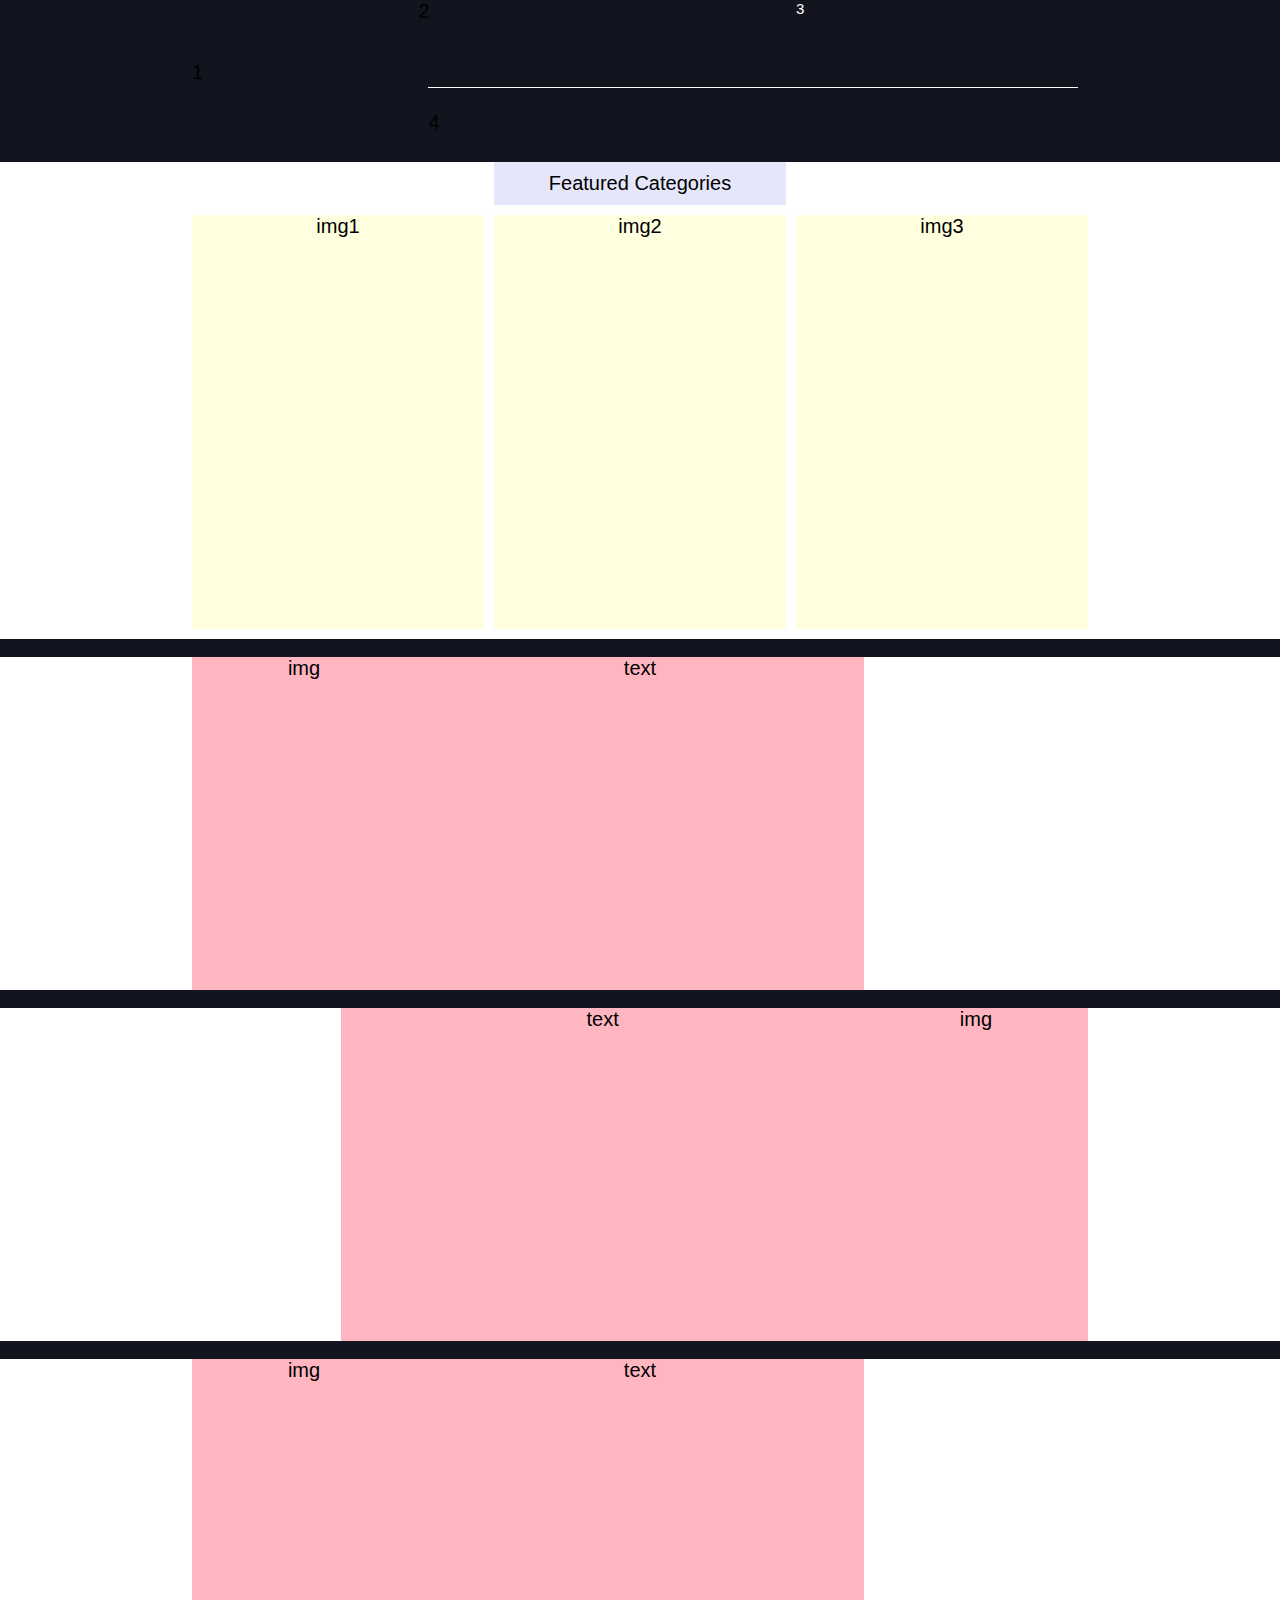
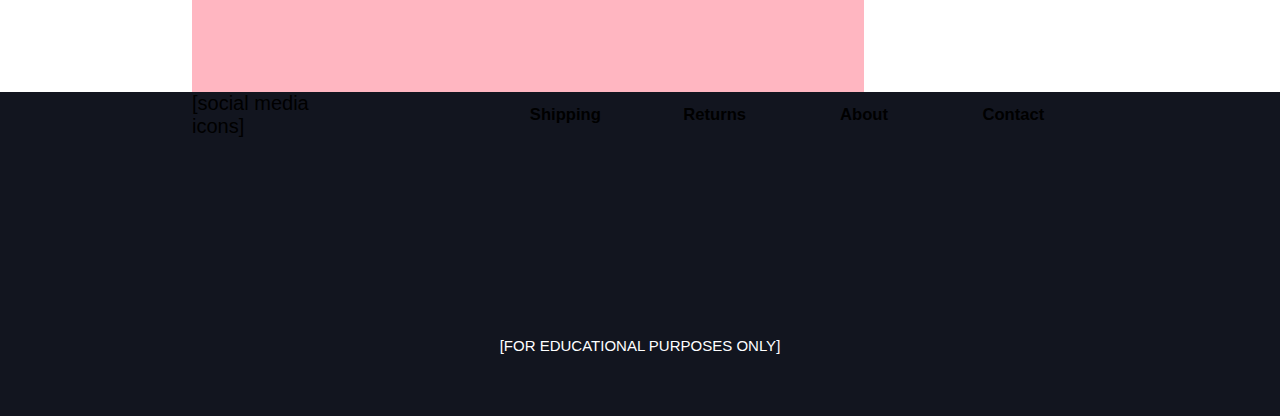
==== buffle_disc_golf/index.html @ b354d807 "Not sure what happened... udpating code." ====
<!DOCTYPE html>
<!--
	Buffle Disc Golf
-->
<html lang="en">
  <head>
    <meta charset="utf-8">
    <meta name="description" content="">
    <meta name="robots" content="index, follow">
    <meta name="viewport" content="width=device-width, initial-scale=1.0">
    <title>Buffle Disc Golf</title>

    <!-- Link to external CSS file -->
    <link rel="stylesheet" type="text/css" href="assets/css/main.css">
    <link rel="stylesheet" href="https://cdnjs.cloudflare.com/ajax/libs/font-awesome/4.7.0/css/font-awesome.min.css">
  </head>


  <body>
    <div class="container">
      <header class="box-1">
        <div class="logo-wrapper">1</div>
        <div class="search">2</div>
        <div class="nav">3</div>
        <div class="cart">4</div>
      </header>

      <div class="box-2">
        <div id="feature-title">Featured Categories</div>
        <div class="lead-card">img1</div>
        <div class="lead-card">img2</div>
        <div class="lead-card">img3</div>
      </div>

      <div class="box-3">
        <div class="featured">img</div>
        <div class="featured">text</div>
      </div>

      <div class="box-4">
        <div class="featured">text</div>
        <div class="featured">img</div>
      </div>

      <div class="box-5">
        <div class="featured">img</div>
        <div class="featured">text</div>
      </div>

      <div class="box-6">
        <div id="social-media">[social media icons]</div>
        <div class="footer-link-header">
          <h5>Shipping</h5>
        </div>
        <div class="footer-link-header">
          <h5>Returns</h5>
        </div>
        <div class="footer-link-header">
          <h5>About</h5>
        </div>
        <div class="footer-link-header">
          <h5>Contact</h5>
        </div>
        <div id="disclaimer">[for educational purposes only]</div>
      </div>

      <div class="box-7">
      </div>

  </body>
</html>
---- buffle_disc_golf/assets/css/main.css ----
* {
  margin: 0px;
  padding: 0px;
  box-sizing: border-box;
}

body {
  font-family: sans-serif;
  font-size: 20px;
  width: 100%;
  min-height: 100vh;
  background-color: #12151f;
}

[class ^="box-"] {
  /* background-color: #12151f; */
  display: grid;
  place-items: center;
  /* margin-left: 200px;
  margin-right: 200px; */
}

.container {
  display: grid;
  /* height: 100vh; */
  grid-template-columns: repeat(12,1fr);
  grid-template-rows: repeat(12,auto);
  grid-gap: 0px;
  height: calc(100vh - 10px);
}

/* -------- Box 1 -------- */
.box-1 {
  display: grid;
  grid-column: span 12;
  align-self: stretch;
  height: 144px;
  gap: 10px;
  grid-template-columns: repeat(12,1fr);
  grid-template-rows: repeat(4,1fr);
  place-content: stretch;
  background-color: #12151f;
  margin: 0;
  padding: 0px 12rem 0px 12rem;
}

  .logo-wrapper {
    display: grid;
    grid-template: 2/2;
    grid-column: span 3;
    grid-row: span 4;
    padding: 0px;
    background-color: pink;
    place-self: stretch;
    align-items: center;
    /* border: 1px solid white; */
  }

  .logo-wrapper > div {
    grid-column: 1/2;
    grid-row: 1/3;
    align-items: center;
    background-color: transparent;
    margin: 10px;
  }

  .header-logo {
    grid-column: span 2;
    grid-row: span 2;
    display: block;
  }

  .header-logo img {
    width: 100%;
    height: auto;
    -o-object-fit: cover;
     object-fit: cover;
  }

  .box-1 > div {
    background-color: transparent;
    place-self: stretch;
  }

  .box-1 div:nth-child(2) {
    grid-column: 4/9;
    grid-row: span 2;
    padding: 0px;
  }
  .box-1 div:nth-child(3) {
    grid-column: 9/13;
    grid-row: span 2;
    padding: 0px;
    justify-self: end;
  }
  .box-1 div:nth-child(4) {
    grid-column: 4/13;
    grid-row: 3/5;
    padding: 0px;
    border-top: 1px solid #fff;
  }

  /* Search Bar */
  .header-search {
    /* padding: 20px; */
    margin: 0px;
    display: flex;
    align-items: flex-end;
  }

  .header-search input[type=text] {
    float: left !important;
    width: 80%;
    padding: 10px;
    margin: 18px 0px 0px 0px;
    border: none;
    font-size: 16px;
    background-color: #fff;

  }

  .header-search button {
    /* float: right; */
    padding: 10px 12px;
    margin: 18px 0px 0px 0px;
    background: #371bb1;
    font-size: 16px;
    border: none;
    cursor: pointer;
  }

  button .fa {
    color: #fff;
  }

  /* Shopping cart */
  .cart {
    display: inline-block;
    margin: 10px;
    padding: 8px 0px;
    display: flex;
    align-items: flex-end;
    /* border: 1px solid white; */
  }

    .cart a {
      padding-left: 10px;
      color: #fff;
      font-size: .8em;
      text-decoration: none;
    }

    /* Cart icon */
    .cart .fas {
      color: #fff;
      font-size: 20px;
      text-align: right;
      float: right;
    }

  /* Navigation */
  .nav {
    font-size: .75em;
    color: #fff;
    display: flex;
    margin: 0px;
    padding: 0px;
    width: 100%;
  }

    .nav ul {
      margin: 0;
    	padding: 0;
    	list-style: none;
    	display: flex;
    	flex: 1 0 0%;
      justify-content: space-between;
    }

    .nav ul a {
    	display:block;
    	padding: 5px 0px 0px 0px;
    }

    .nav a {
      color: #fff;
      text-decoration: none;
    }


/* -------- Box 2 -------- */
.box-2 {
  display: grid;
  grid-column: span 12;
  grid-gap: 10px;
  grid-template-columns: repeat(3,1fr);
  grid-template-rows: repeat(9,1fr);
  background-color: #fff;
  margin: 18px 0px 0px 0px;
  padding: 0px 12rem 10px 12rem;
}

  .box-2 #feature-title {
    grid-column: 2;
    padding: 10px 20px;
    background-color: lavender;
    place-self: stretch;
    text-align: center;
  }

  .box-2 .lead-card {
    background-color: lightyellow;
    place-self: stretch;
    text-align: center;
    grid-row: span 8;
    padding-bottom: 10px;
  }

  .box-2 div:nth-child(2) {
    grid-column: 1/2;
  }
  .box-2 div:nth-child(3) {
    grid-column: 2/3;
  }
  .box-2 div:nth-child(4) {
    grid-column: 3/4;
  }


/* -------- Box 3 -------- */
.box-3 {
  display: grid;
  grid-column: span 12;
  grid-gap: 0px;
  grid-template-columns: repeat(12,1fr);
  grid-template-rows: 333px;
  background-color: #fff;
  margin: 18px 0px 0px 0px;
  padding: 0px 12rem 0px 12rem;
}

  .box-3 .featured {
    background-color: lightpink;
    place-self: stretch;
    text-align: center;
  }

  .box-3 div:nth-child(1) {
    grid-column: 1/4;
  }
  .box-3 div:nth-child(2) {
    grid-column: 4/10;
  }


/* -------- Box 4 -------- */
.box-4 {
  display: grid;
  grid-column: span 12;
  grid-gap: 0px;
  grid-template-columns: repeat(12,1fr);
  grid-template-rows: 333px;
  background-color: #fff;
  margin: 18px 0px 0px 0px;
  padding: 0px 12rem 0px 12rem;
}

  .box-4 .featured {
    background-color: lightpink;
    place-self: stretch;
    text-align: center;
  }

  .box-4 div:nth-child(1) {
    grid-column: 3/10;
  }
  .box-4 div:nth-child(2) {
    grid-column: 10/13;
  }

/* -------- Box 5 -------- */
.box-5 {
    display: grid;
    grid-column: span 12;
    grid-gap: 0px;
    grid-template-columns: repeat(12,1fr);
    grid-template-rows: 333px;
    background-color: #fff;
    margin: 18px 0px 0px 0px;
    padding: 0px 12rem 0px 12rem;
}

  .box-5 .featured {
    background-color: lightpink;
    place-self: stretch;
    text-align: center;
  }

  .box-5 div:nth-child(1) {
    grid-column: 1/4;
  }
  .box-5 div:nth-child(2) {
    grid-column: 4/10;
  }


/* -------- Box 6 -------- */
.box-6 {
  display: grid;
  grid-column: span 12;
  grid-gap: 0px;
  grid-template-columns: repeat(6,1fr);
  grid-template-rows: repeat(6,1fr);
  background-color: #12151f;
  margin: 0;
  padding: 0rem 12rem 3rem 12rem;
}

  .box-6 .social-media {
    background-color: transparent;
    grid-column: 2/6;
    grid-row: 1/2;
    place-self: stretch;
    text-align: center;
  }

  .social-media {
    font-size: 1.3em;
    color: #fff;
    display: grid;
    grid-template-columns: repeat(4,1fr);
    justify-items: center;
    justify-content: space-around;
    gap: 4px;
    margin: 10px 0px;
    padding: 12px;
    width: 100%;
  }

  .social-media .fab {
    margin: 0;
    padding: 0px 5px;
    display: grid;
    /* border: 1px solid white; */
  }

  .social-media > a {
    text-decoration: none;
    color: #fff;
    margin: 0px;
    padding: 0px;
  }

  .box-6 .footer-link-col {
    grid-row: 2/6;
    text-align: left;
  }

  .footer-link-col {
    padding: 0px;
    margin: 0px;
  }

  .footer-link-col h5 {
    font-size: .65em;
    color: #05f4b7;
  }

  .footer-link-col ul {
    margin: 0;
    padding: 10px 0px 0px 0px;
    list-style: none;
    line-height: 1.5em;
  }

  .footer-link-col ul a {
    padding: 0;
    color: #ccc;
    text-decoration: none;
    font-size: .65em;
  }

  .footer-link-col ul a:hover {
    padding: 0;
    color: #fff;
    text-decoration: none;
  }

  .box-6 div:nth-child(2) {
    grid-column: 3;
  }
  .box-6 div:nth-child(3) {
    grid-column: 4;
  }

  .box-6 #disclaimer {
    grid-column: span 6;
    grid-row: 6/7;
  }

  #disclaimer {
    color: #fff;
    font-size: .75em;
    text-transform: uppercase;
    text-align: center;
  }










  /* */
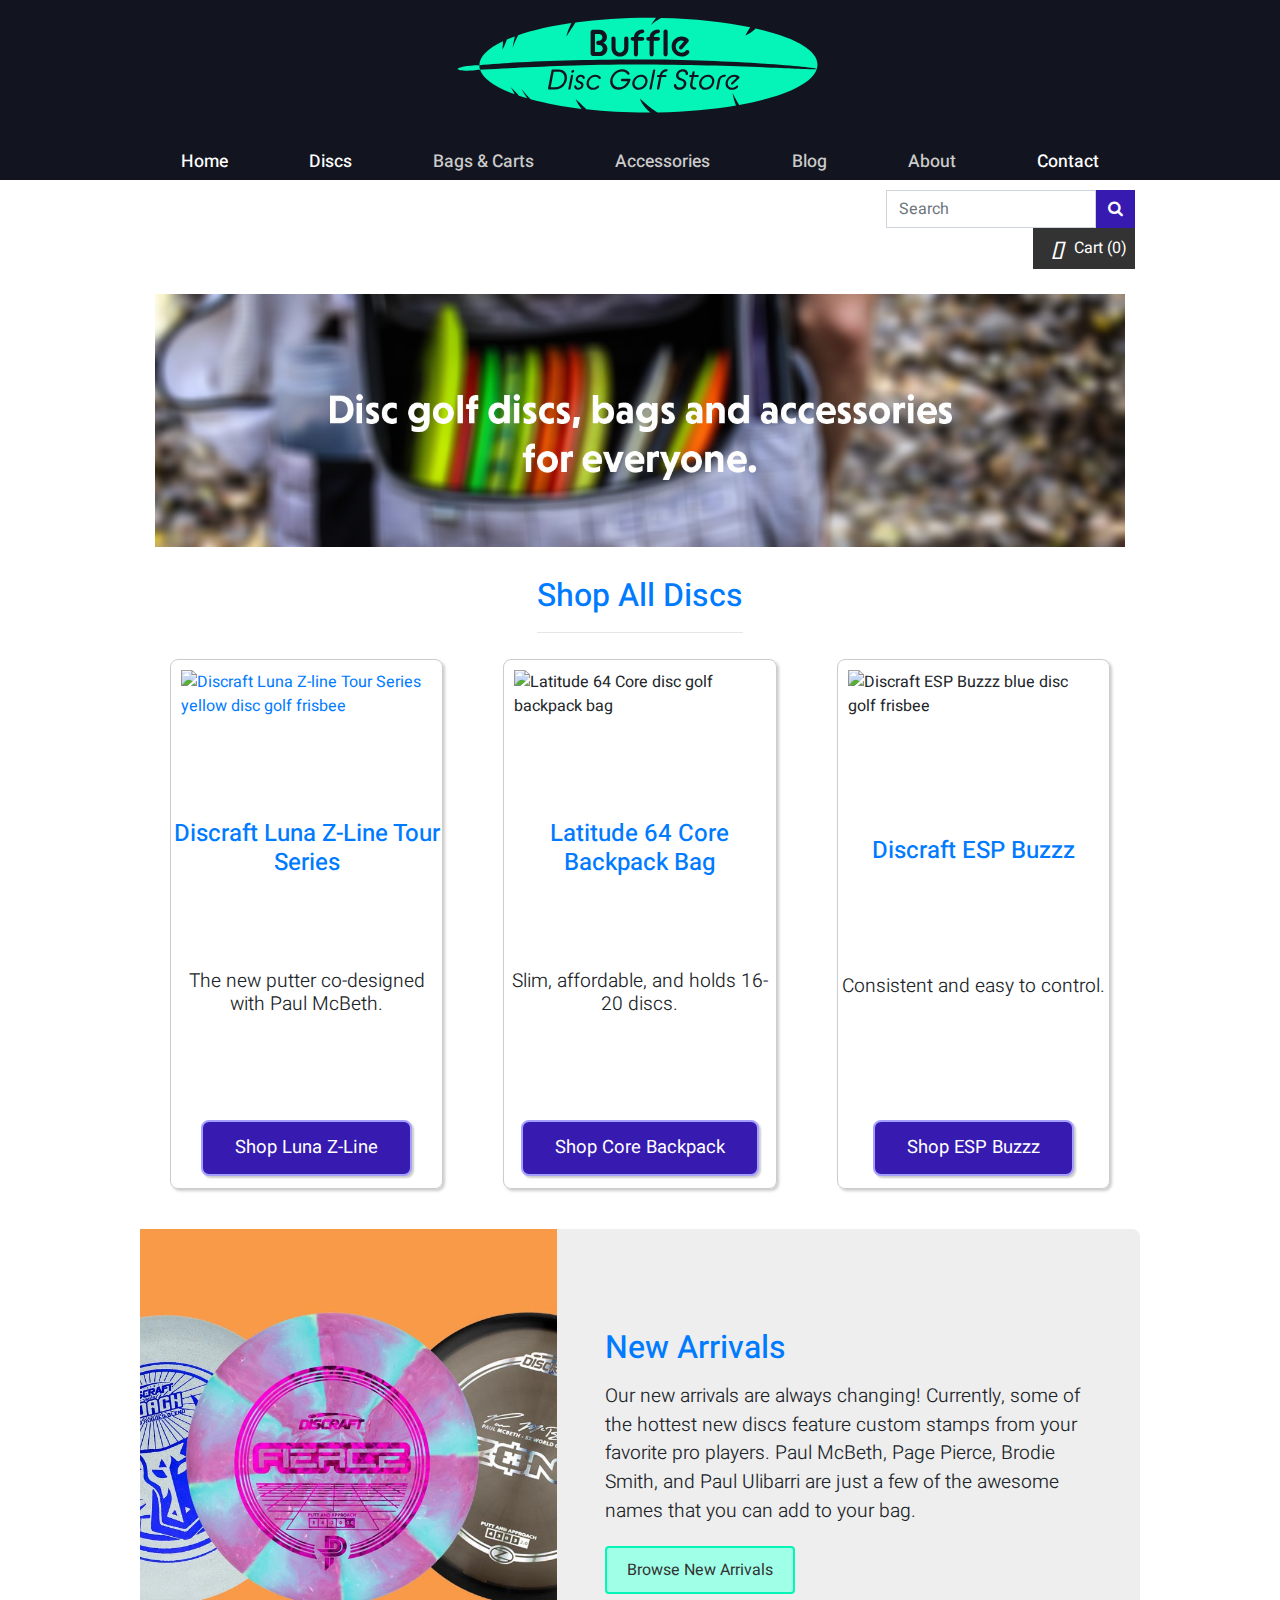
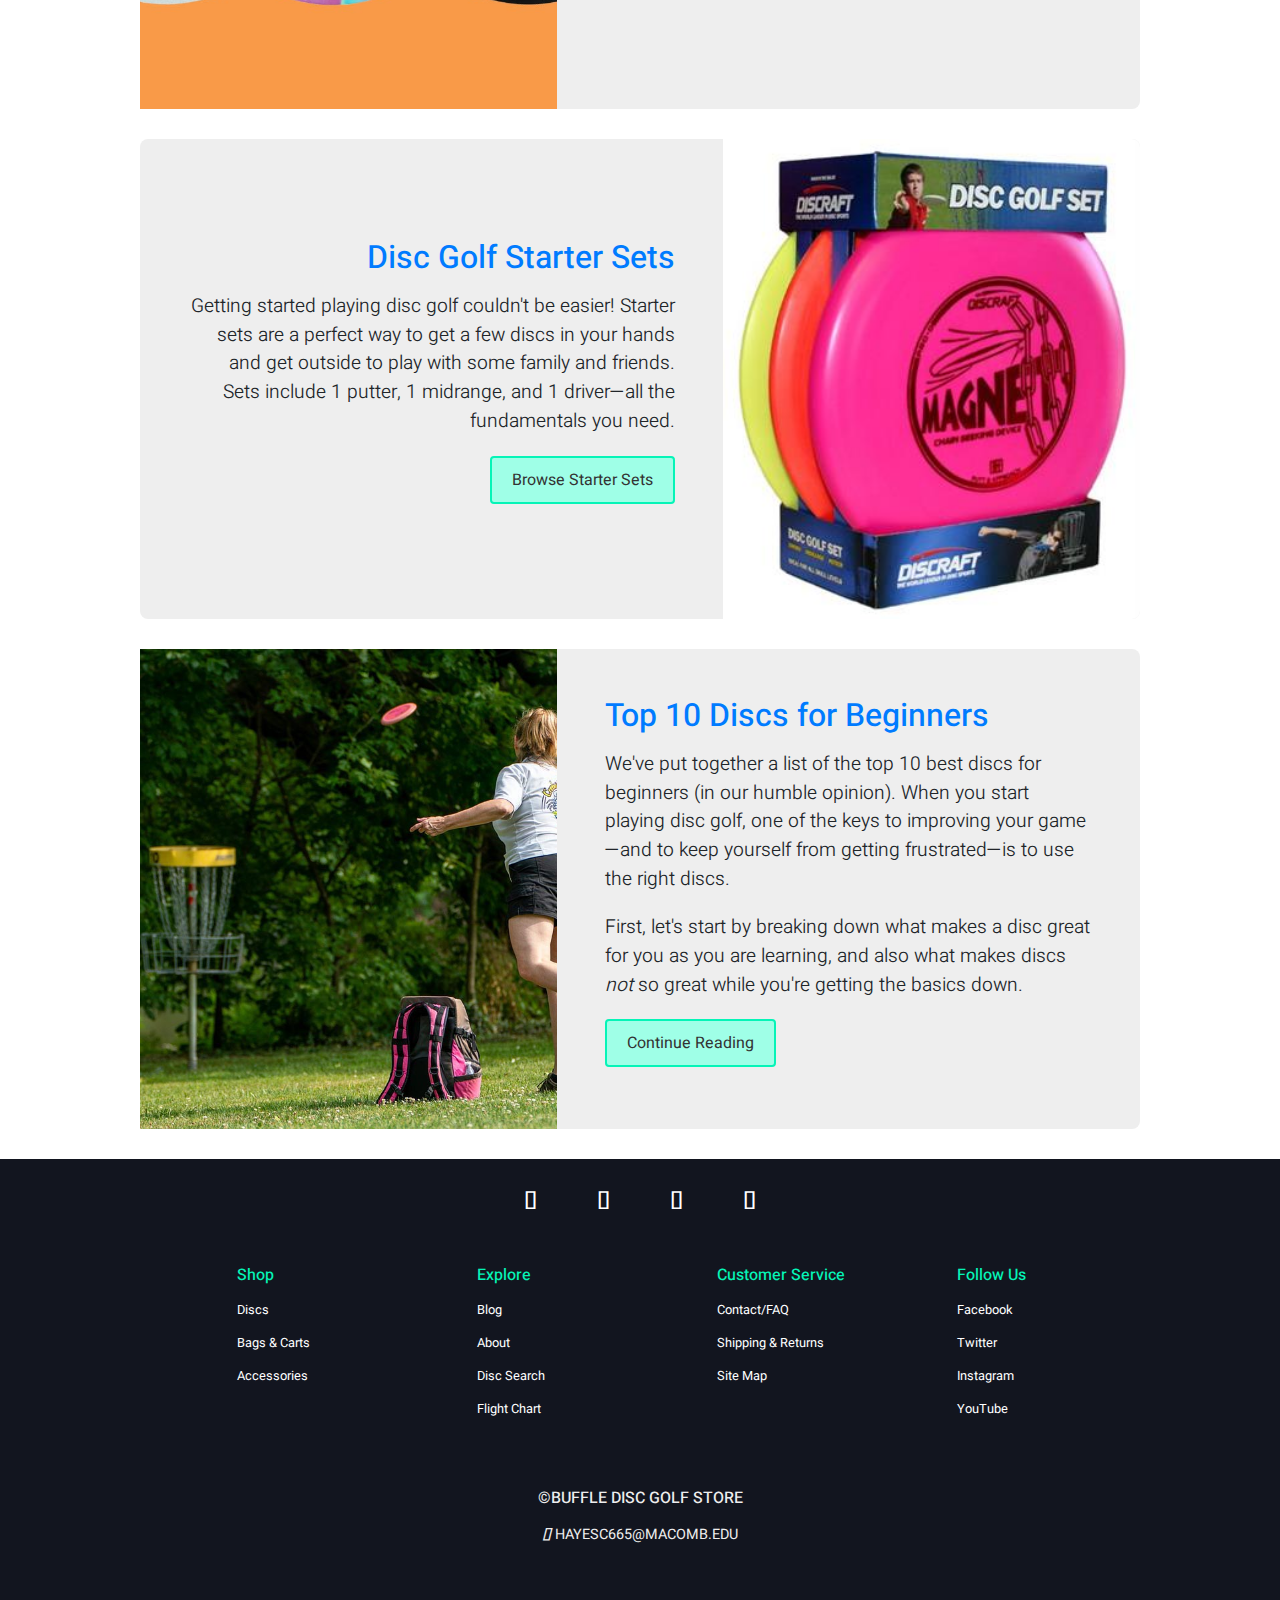
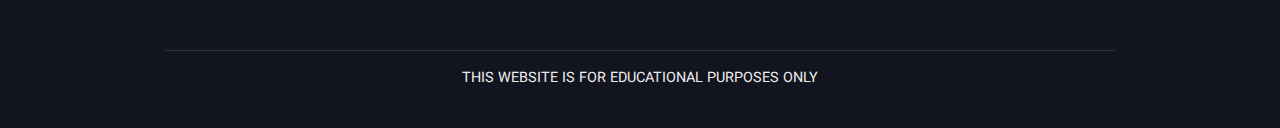
==== commit 78d228ba: "index, all-discs, luna, contact page updates" ====
--- a/buffle_disc_golf/index.html
+++ b/buffle_disc_golf/index.html
@@ -1,71 +1,311 @@
 <!DOCTYPE html>
-<!--
-	Buffle Disc Golf
--->
 <html lang="en">
-  <head>
-    <meta charset="utf-8">
-    <meta name="description" content="">
-    <meta name="robots" content="index, follow">
-    <meta name="viewport" content="width=device-width, initial-scale=1.0">
-    <title>Buffle Disc Golf</title>
-
-    <!-- Link to external CSS file -->
-    <link rel="stylesheet" type="text/css" href="assets/css/main.css">
-    <link rel="stylesheet" href="https://cdnjs.cloudflare.com/ajax/libs/font-awesome/4.7.0/css/font-awesome.min.css">
-  </head>
-
-
-  <body>
-    <div class="container">
-      <header class="box-1">
-        <div class="logo-wrapper">1</div>
-        <div class="search">2</div>
-        <div class="nav">3</div>
-        <div class="cart">4</div>
-      </header>
-
-      <div class="box-2">
-        <div id="feature-title">Featured Categories</div>
-        <div class="lead-card">img1</div>
-        <div class="lead-card">img2</div>
-        <div class="lead-card">img3</div>
-      </div>
-
-      <div class="box-3">
-        <div class="featured">img</div>
-        <div class="featured">text</div>
-      </div>
-
-      <div class="box-4">
-        <div class="featured">text</div>
-        <div class="featured">img</div>
-      </div>
-
-      <div class="box-5">
-        <div class="featured">img</div>
-        <div class="featured">text</div>
-      </div>
-
-      <div class="box-6">
-        <div id="social-media">[social media icons]</div>
-        <div class="footer-link-header">
-          <h5>Shipping</h5>
-        </div>
-        <div class="footer-link-header">
-          <h5>Returns</h5>
-        </div>
-        <div class="footer-link-header">
-          <h5>About</h5>
-        </div>
-        <div class="footer-link-header">
-          <h5>Contact</h5>
-        </div>
-        <div id="disclaimer">[for educational purposes only]</div>
-      </div>
-
-      <div class="box-7">
-      </div>
-
-  </body>
+
+<head>
+  <meta charset="utf-8">
+  <meta name="robots" content="index, follow">
+  <meta name="viewport" content="width=device-width, initial-scale=1.0">
+  <meta name="description"
+    content="Your reliable online store for frisbee disc golf discs and equipment. Top brands like Discraft, Innova, Dynamic Discs, Prodigy, Discmania, and more! Shop discs by exact color and weight. We weigh every disc! Great prices and flexible return policy.">
+  <title>Shop Disc Golf Discs, Bags & Accessories | Buffle Disc Golf Store</title>
+  <!-- Bootstrap -->
+  <link rel="stylesheet" href="https://maxcdn.bootstrapcdn.com/bootstrap/4.0.0/css/bootstrap.min.css" integrity="sha384-Gn5384xqQ1aoWXA+058RXPxPg6fy4IWvTNh0E263XmFcJlSAwiGgFAW/dAiS6JXm" crossorigin="anonymous">
+  <script src="https://maxcdn.bootstrapcdn.com/bootstrap/4.0.0/js/bootstrap.min.js" integrity="sha384-JZR6Spejh4U02d8jOt6vLEHfe/JQGiRRSQQxSfFWpi1MquVdAyjUar5+76PVCmYl" crossorigin="anonymous"></script>
+  <!-- Google Font -->
+  <link rel="preconnect" href="https://fonts.gstatic.com">
+  <link href="https://fonts.googleapis.com/css2?family=Heebo:wght@300;400;600&display=swap" rel="stylesheet">
+  <!-- External CSS files -->
+  <link rel="stylesheet" type="text/css" href="assets/my-css/main.css">
+  <!-- Font Awesome -->
+  <script src="https://kit.fontawesome.com/8b6bf7c9c3.js" crossorigin="anonymous"></script>
+  <link rel="stylesheet" href="https://cdnjs.cloudflare.com/ajax/libs/font-awesome/4.7.0/css/font-awesome.min.css">
+  <!-- Favicon -->
+  <link rel="icon" href="favicon.ico" />
+  <!-- Global site tag (gtag.js) - Google Analytics -->
+  <script async src="https://www.googletagmanager.com/gtag/js?id=G-LJE0TQXYYR"></script>
+  <script>
+    window.dataLayer = window.dataLayer || [];
+
+    function gtag() {
+      dataLayer.push(arguments);
+    }
+    gtag('js', new Date());
+
+    gtag('config', 'G-LJE0TQXYYR');
+  </script>
+  <!-- ================ -->
+  <link rel="canonical" href="http://hayesc073.macombserver.net/itwp1450/index.html">
+  <!-- ================ -->
+  <script type="application/ld+json">
+    {
+      "@context": "http://schema.org",
+      "@type": "LocalBusiness",
+      "address": "555 Bufflehead Street, Shelby, MI, 48316",
+      "url": "http://hayesc073.macombserver.net/itwp1450/index.html",
+      "name": "Buffle Disc Golf Store",
+      "logo": "http://hayesc073.macombserver.net/itwp1450assets/images/logo-desktop.svg",
+      "image": "http://hayesc073.macombserver.net/itwp1450assets/images/logo-desktop.svg",
+      "telephone": "517-294-3677",
+      "email": "hayesc665@macomb.edu"
+    }
+  </script>
+</head>
+
+<body>
+  <div class="container-fluid my-container">
+    <header class="row site-header align-items-end">
+      <div class="col-4 offset-4 header-logo">
+        <a href="index.html"><img class="img-fluid" src="assets/images/logo-desktop.svg" alt="Buffle Disc Golf Store logo link to homepage" title="Go to Buffle Disc Golf Store Homepage"></a>
+      </div>
+      <div class="col-12 justify-content-start">
+        <nav class="site-nav">
+          <ul class="d-flex justify-content-around">
+            <!-- //TODO: figure out dropdown menu -->
+            <li class="active-nav">
+              <a href="index.html">
+                <h3>Home</h3>
+              </a>
+            </li>
+            <li class="active-nav">
+              <a href="collections/all-discs.html">
+                <h3>Discs</h3>
+              </a>
+            </li>
+            <li class="inactive-nav">
+              <a href="" class="inactive-link">
+                <h3>Bags & Carts</h3>
+              </a>
+            </li>
+            <li class="inactive-nav">
+              <a href="" class="inactive-link">
+                <h3>Accessories</h3>
+              </a>
+            </li>
+            <li class="inactive-nav">
+              <a href="" class="inactive-link">
+                <h3>Blog</h3>
+              </a>
+            </li>
+            <li class="inactive-nav">
+              <a href="" class="inactive-link">
+                <h3>About</h3>
+              </a>
+            </li>
+            <li class="active-nav">
+              <a href="contact.html">
+                <h3>Contact</h3>
+              </a>
+            </li>
+          </ul>
+        </nav>
+      </div>
+    </header>
+
+    <div class="search-cart-wrapper">
+      <div class="row header-search justify-content-end">
+        <form class="d-flex search">
+          <input class="form-control me-2" type="search" placeholder="Search" aria-label="Search">
+          <button class="btn btn-success" type="submit"><i class="fa fa-search"></i></button>
+        </form>
+      </div>
+      <div class="row cart justify-content-end">
+        <div class="cart-wrapper">
+          <a href="" title="View Shopping Cart"><i class="fas fa-shopping-cart"></i></a>
+          <a href="" title="View Shopping Cart">Cart (0)</a>
+        </div>
+      </div>
+    </div>
+
+    <main>
+      <div class="homepage-hero justify-content-center">
+        <div class="col-12">
+          <img src="assets/images/homepage-hero-main-1.jpg" alt="Disc golf bag with discs inside" title="Disc golf bag with discs">
+        </div>
+      </div>
+
+      <div class="row justify-content-center">
+        <a href="collections/all-discs.html">
+          <h2 class="">Shop All Discs</h2>
+          <hr>
+        </a>
+      </div>
+
+      <!-- //TODO: apply column gutter -->
+      <!-- //TODO: Stack columns on md and sm device width -->
+      <div class="row lead-card-row">
+        <!-- Lead card 1 -->
+        <div class="col-4 lead-card-col">
+          <div class="lead-card-wrapper">
+            <div>
+              <a href="collections/discs/disc-products/discraft-zline-luna.html"><img class="img-fluid" src="assets/images/discs/discraft_luna.jpg" alt="Discraft Luna Z-line Tour Series yellow disc golf frisbee" title="Discraft Luna Z-line Tour Series"></a>
+            </div>
+            <div>
+              <a href="">
+                <h1>Discraft Luna Z-Line Tour Series</h1>
+              </a>
+            </div>
+            <div>
+              <h3>The new putter co-designed with Paul McBeth.</h3>
+            </div>
+            <div>
+              <a href="collections/discs/disc-products/discraft-zline-luna.html"><button type="button" class="btn btn-primary">Shop Luna Z-Line</button></a>
+            </div>
+          </div>
+        </div>
+        <!-- Lead card 2 -->
+        <div class="col-4 lead-card-col">
+          <div class="lead-card-wrapper">
+            <div>
+              <img class="img-fluid" src="assets/images/bags/latitude64_bag.jpg" alt="Latitude 64 Core disc golf backpack bag" title="Latitude 64 Core Backpack Bag">
+            </div>
+            <div>
+              <a href="">
+                <h1>Latitude 64 Core Backpack Bag</h1>
+              </a>
+            </div>
+            <div>
+              <h3>Slim, affordable, and holds 16-20 discs.</h3>
+            </div>
+            <div>
+              <a href=""><button type="button" class="btn btn-primary">Shop Core Backpack</button></a>
+            </div>
+          </div>
+        </div>
+        <!-- Lead card 3 -->
+        <div class="col-4 lead-card-col">
+          <div class="lead-card-wrapper">
+            <div>
+              <img class="img-fluid" src="assets/images/discs/discraft_buzzz.jpg" alt="Discraft ESP Buzzz blue disc golf frisbee" title="Discraft ESP Buzzz">
+            </div>
+            <div>
+              <a href="">
+                <h1>Discraft ESP Buzzz</h1>
+              </a>
+            </div>
+            <div>
+              <h3>Consistent and easy to control.</h3>
+            </div>
+            <div>
+              <a href=""><button type="button" class="btn btn-primary">Shop ESP Buzzz</button></a>
+            </div>
+          </div>
+        </div>
+      </div>
+      <!-- End lead card row -->
+
+      <!-- Being feature categories -->
+      <!-- Row 1 -->
+      <div class="row feature-row">
+        <div class="col-5">
+          <img class="img-fluid" src="assets/images/features/feature-1.jpg" alt="Three frisbee golf discs, Brodie Smith Roach, Page Pierce Fierce, Paul McBeth Zone" title="New discs: Brodie Smith Roach, Page Pierce Fierce, Paul McBeth Zone">
+        </div>
+        <div class="col-7 d-flex flex-column justify-content-center flex-wrap">
+          <a href="">
+            <h3>New Arrivals
+          </a></h3>
+          <p>Our new arrivals are always changing! Currently, some of the hottest new discs feature custom stamps from your favorite pro players. Paul McBeth, Page Pierce, Brodie Smith, and Paul Ulibarri are just a few of the awesome names that you
+            can add to your bag.</p>
+          <div>
+            <a href=""><button type="button" class="btn btn-secondary">Browse New Arrivals</button></a>
+          </div>
+        </div>
+      </div>
+      <!-- Row 2 -->
+      <div class="row feature-row align-right">
+        <div class="col-7 d-flex flex-column justify-content-center flex-wrap">
+          <a href="">
+            <h3>Disc Golf Starter Sets
+          </a></h3>
+          <p>Getting started playing disc golf couldn't be easier! Starter sets are a perfect way to get a few discs in your hands and get outside to play with some family and friends. Sets include 1 putter, 1 midrange, and 1 driver&#8212;all the
+            fundamentals you need.</p>
+          <div>
+            <a href=""><button type="button" class="btn btn-secondary">Browse Starter Sets</button></a>
+          </div>
+        </div>
+        <div class="col-5">
+          <img class="img-fluid right-border-radius" src="assets/images/features/feature-2.jpg" alt="Disc golf starter pack of three discs" title="Starter pack of three discs">
+        </div>
+      </div>
+      <!-- Row 3 -->
+      <div class="row feature-row">
+        <div class="col-5">
+          <img class="img-fluid" src="assets/images/features/feature-3.jpg" alt="Disc golfer throwing toward basket" title="Disc golfer throwing toward basket">
+        </div>
+        <div class="col-7 d-flex flex-column justify-content-center flex-wrap">
+          <a href="">
+            <h3>Top 10 Discs for Beginners
+          </a></h3>
+          <p>We've put together a list of the top 10 best discs for beginners (in our humble opinion). When you start playing disc golf, one of the keys to improving your game&#8212;and to keep yourself from getting frustrated&#8212;is to use the
+            right discs.
+          <p></p>
+          <p>First, let's start by breaking down what makes a disc great for you as you are learning, and also what makes discs <i>not</i> so great while you're getting the basics down.</p>
+          <div>
+            <a href=""><button type="button" class="btn btn-secondary">Continue Reading</button></a>
+          </div>
+        </div>
+      </div>
+    </main>
+
+    <footer class="row site-footer justify-content-center pt-3 my-0">
+      <div class="col-9 footer-wrapper">
+        <div class="col-12 align-items-start justify-content-center social-media pb-4 mb-3">
+          <a href="" class="fab fa-facebook"></a>
+          <a href="" class="fab fa-twitter"></a>
+          <a href="" class="fab fa-instagram"></a>
+          <a href="" class="fab fa-youtube"></a>
+        </div>
+        <div class="col-12 d-flex flex-row justify-content-center footer-nav">
+          <div class="col-3">
+            <h5>Shop</h5>
+            <ul>
+              <li><a href="collections/all-discs.html">Discs</a></li>
+              <li><a href="">Bags & Carts</a></li>
+              <li><a href="">Accessories</a></li>
+              <li><a href=""></a></li>
+            </ul>
+          </div>
+          <div class="col-3">
+            <h5>Explore</h5>
+            <ul>
+              <li><a href="">Blog</a></li>
+              <li><a href="">About</a></li>
+              <li><a href="">Disc Search</a></li>
+              <li><a href="">Flight Chart</a></li>
+            </ul>
+          </div>
+          <div class="col-3">
+            <h5>Customer Service</h5>
+            <ul>
+              <li><a href="contact.html">Contact/FAQ</a></li>
+              <li><a href="">Shipping & Returns</a></li>
+              <li><a href="">Site Map</a></li>
+            </ul>
+          </div>
+          <div class="col-3">
+            <h5>Follow Us</h5>
+            <ul>
+              <li><a href="">Facebook</a></li>
+              <li><a href="">Twitter</a></li>
+              <li><a href="">Instagram</a></li>
+              <li><a href="">YouTube</a></li>
+            </ul>
+          </div>
+        </div>
+        <div class="row">
+          <div class="col-12 mt-3 py-5 copyright">
+            <h6 class="text-center mb-3">&#169;Buffle Disc Golf Store</h6>
+            <p><i class="fas fa-envelope"></i>&nbsp;hayesc665@macomb.edu</p>
+          </div>
+        </div>
+        <div class="row disclaimer my-0 py-4">
+          <hr>
+          <p class="col-12">This website is for educational purposes only</p>
+        </div>
+      </div>
+    </footer>
+
+  </div> <!-- End container-fluid my-container -->
+
+</body>
+
 </html>
--- a/buffle_disc_golf/assets/my-css/main.css
+++ b/buffle_disc_golf/assets/my-css/main.css
@@ -0,0 +1,768 @@
+.my-container {
+  width: 100%;
+}
+
+* {
+  font-family: 'Heebo', sans-serif;
+}
+
+body {
+  margin: 0;
+  padding: 0;
+  background-color: #fff;
+}
+
+main {
+  margin: 0 10%;
+  padding: 0;
+  /* border: 3px dotted skyblue; */
+}
+
+.my-container {
+  /* border: 3px solid pink; */
+}
+
+.my-row {
+  border: 1px solid red;
+  height: 300px;
+}
+
+.my-col {
+  border: 3px dotted blue;
+}
+
+.btn-primary {
+  background-color: #371bb1;
+  border: 2px solid #a49fff;
+}
+
+.btn-secondary {
+  margin: 15px 0px;
+  padding: 10px 20px;
+  background-color: #9fffe7;
+  border: 2px solid #05f4b7;
+  color: #333;
+}
+
+/* ----------------- */
+.site-header {
+  height: 180px;
+  background-color: #12151f;
+}
+
+nav {
+  justify-content: center;
+}
+
+.site-nav {
+  /* border: 2px dotted orange; */
+  margin: 0 10%;
+}
+
+.navbar-nav {
+  border: 2px dotted yellow;
+  /* justify-content: end; */
+}
+
+.site-nav ul {
+  /* justify-content: space-around; */
+  margin: 0;
+  padding: 0;
+}
+
+.site-nav li {
+  list-style: none;
+  /* padding: 10px; */
+  margin: 0;
+  padding-top: 10px;
+  padding-left: 10px;
+  padding-right: 10px;
+}
+
+li a.inactive-link {
+  color: #ccc;
+}
+
+.inactive-nav a:hover {
+  color: #eee;
+}
+
+li.inactive-nav:hover {
+  background-color: #333;
+}
+
+.inactive-nav a:hover {
+  color: #eee;
+}
+
+li.active-nav:hover {
+  background-color: #371bb1;
+}
+
+.site-nav a {
+  color: #fff;
+  text-decoration: none;
+}
+
+.site-nav h3 {
+  font-size: 1.1em;
+}
+
+.header-logo img {
+  width: 100%;
+  height: 100%;
+  max-height: 130px;
+  object-fit: contain;
+  overflow: hidden;
+}
+
+/* Search Bar */
+.header-search {
+  padding: 10px 0 0 0;
+  margin: 0;
+}
+
+.header-search input[type=text] {
+  float: left !important;
+  padding: 12px;
+  margin: 0;
+  border: none;
+  font-size: 16px;
+  background-color: #eee;
+}
+
+.search .btn-success {
+  background-color: #371bb1;
+  border: none;
+  border-radius: 0;
+}
+
+.search .form-control {
+  border-radius: 0;
+}
+
+.search-cart-wrapper {
+  margin: 0 10% 2% 0;
+  padding: 0 5px 0 0;
+  /* border: 1px solid orange; */
+}
+
+.cart button {
+  display: inline-block;
+  float: right;
+  padding: 12px 16px;
+  margin: 0;
+  background: #371bb1;
+  font-size: 16px;
+  border: none;
+  cursor: pointer;
+}
+
+button .fa {
+  color: #fff;
+}
+
+.cart {
+  margin: 0;
+  padding: 0;
+  /* border: 1px solid red; */
+}
+
+.cart-wrapper {
+  background-color: #333;
+  display: flex;
+  padding: 3px 8px;
+}
+
+.cart-wrapper a {
+  color: #fff;
+  text-decoration: none;
+  padding: 5px 0 0 10px;
+}
+
+.cart .fa-shopping-cart {
+  color: #fff;
+  font-size: 20px;
+  text-align: right;
+  float: right;
+}
+
+/* ----------------- */
+.homepage-hero {
+  margin: 0 0 20px 0;
+  background-color: #fff;
+  /* border: 1px solid red; */
+  text-align: center;
+}
+
+.homepage-hero img {
+  width: 100%;
+  height: 100%;
+  object-fit: cover;
+  overflow: hidden;
+  /* max-width: 600px; */
+  margin-top: auto;
+  margin-bottom: 10px;
+  padding: 0;
+}
+
+/* ----------------- */
+.lead-card-row {
+  /* border: 1px solid red; */
+  height: 550px;
+  margin: 0;
+  padding: 0;
+}
+
+.lead-card-col {
+  /* border: 2px dotted blue; */
+  /* background-color: #ccc; */
+  margin: 0;
+  padding: 10px;
+  height: 100%;
+  overflow: hidden;
+}
+
+.lead-card-wrapper {
+  display: flex;
+  flex-direction: column;
+  margin: 0px 20px;
+  height: 100%;
+  border: 1px solid #ccc;
+  border-radius: 8px;
+  box-shadow: 2px 2px 3px #ccc;
+  /* background-color: pink; */
+  justify-content: space-between;
+}
+
+.lead-card-wrapper img {
+  width: 100%;
+  height: 100%;
+  object-fit: contain;
+  overflow: hidden;
+  max-height: 300px;
+  margin: 0 0 10px 0;
+  padding: 10px;
+  /* border: 2px dotted blue; */
+}
+
+.lead-card-wrapper h1, .lead-card-wrapper h3 {
+  text-align: center;
+  margin: 0 0 10px 0;
+  padding: 0;
+}
+
+.lead-card-col h1 {
+  font-size: 1.5em;
+}
+
+.lead-card-col h3 {
+  font-size: 1.2em;
+  text-align: center;
+  font-weight: 300;
+}
+
+.lead-card-col div:nth-child(4) {
+  margin-left: auto;
+  margin-right: auto;
+  text-align: center;
+  /* border: 2px dotted blue; */
+}
+
+.lead-card-col button {
+  margin: 12px 0;
+  padding: 12px 32px;
+  border-radius: 8px;
+  box-shadow: 2px 2px 2px #ccc;
+  color: white;
+  text-align: center;
+  font-weight: 400;
+  font-size: 1.15em;
+}
+
+/* ------- */
+.feature-container {
+  margin: 0 0%;
+  /* border: 2px dotted green; */
+}
+
+.feature-row {
+  display: flex;
+  /* border: 1px dotted red; */
+  height: 480px;
+  margin: 30px 0;
+  padding: 0;
+  background-color: #eee;
+  border-radius: 8px;
+  /* border: 2px solid rgba(0,0,0,.5); */
+}
+
+.feature-row .col-5 {
+  display: flex;
+  padding: 0;
+  /* border: 1px dotted orange; */
+  align-items: stretch;
+}
+
+.feature-row .col-7 {
+  display: flex;
+  padding: 3rem;
+}
+
+.feature-row img {
+  /* border: 1px dotted cyan; */
+  width: 100%;
+  height: 100%;
+  object-fit: cover;
+  overflow: hidden;
+  max-height: 480px;
+  margin: 0;
+  padding: 0;
+}
+
+.right-border-radius {
+  border-radius: 0px 8px 8px 0px;
+  overflow: hidden;
+}
+
+/* .feature-row .col-8 {
+  display: flex;
+  border: 2px dotted orange;
+} */
+.feature-row .col-7>p {
+  /* border: 2px dotted green; */
+  margin: .25em 0;
+  padding: 0;
+  font-size: 1.2em;
+  font-weight: 300;
+}
+
+.feature-row .col-7>h3 {
+  /* border: 2px dotted green; */
+  margin: 0 0 10px 0;
+  padding: 0;
+  font-size: 2em;
+}
+
+.align-right {
+  text-align: right;
+}
+
+/* ---------------- */
+.site-footer {
+  background-color: #12151f;
+  /* height: 400px; */
+  /* border: 2px dotted cyan; */
+}
+
+.social-media {
+  display: flex;
+  font-size: 1.3em;
+  margin: 0;
+  padding: 0;
+  /* height: 80px; */
+  /* border: 2px dotted greenyellow; */
+}
+
+.social-media .fab {
+  margin: 0;
+  padding: 10px 30px;
+}
+
+.social-media>a {
+  text-decoration: none;
+  color: #fff;
+  margin: 0;
+  padding: 0;
+}
+
+.footer-wrapper {
+  margin: 0;
+  padding: 0;
+  /* border: 2px dotted red; */
+}
+
+.footer-nav {
+  /* border: 2px dotted magenta; */
+  margin: 0;
+  padding: 0;
+  /* height: 300px; */
+  line-height: 2em;
+}
+
+.footer-nav>.col-3 {
+  /* border: 2px dotted yellow; */
+  margin: 0;
+  padding: 0 0 0 8%;
+}
+
+.footer-nav ul {
+  margin: 0;
+  padding: 0;
+}
+
+.footer-nav li {
+  list-style: none;
+}
+
+.footer-nav h5 {
+  font-size: 1em;
+  color: #05f4b7;
+}
+
+.footer-nav ul a {
+  color: #fff;
+  font-size: .8em;
+}
+
+.footer-nav a {
+  color: #fff;
+  text-decoration: none;
+}
+
+.footer-nav a:hover {
+  color: #ccc;
+  text-decoration: none;
+}
+
+.disclaimer {
+  background-color: #12151f;
+  color: #eee;
+  /* border: 2px dotted yellow; */
+  text-align: center;
+  font-size: .9em;
+  text-transform: uppercase;
+}
+
+.disclaimer hr {
+  border: 0;
+  clear: both;
+  display: block;
+  width: 96%;
+  background-color: #333;
+  height: 1px;
+}
+
+.copyright {
+  color: #eee;
+  /* border: 2px dotted yellow; */
+  text-align: center;
+  font-size: .9em;
+  text-transform: uppercase;
+}
+
+/* ----------------- */
+.promo-wrapper {
+  display: flex;
+  background-color: #333;
+  color: #fff;
+  text-align: center;
+  margin: 0;
+  padding: 2px;
+  height: 40px;
+}
+
+.promo-wrapper>h6 {
+  background-color: #333;
+  color: #fff;
+  text-align: center;
+  margin: 0;
+  padding: 0;
+  letter-spacing: 2px;
+}
+
+.product-row {
+  height: 420px;
+  display: flex;
+}
+
+.item-wrapper {
+  /* border: none; */
+  width: 100%;
+  max-height: 380px;
+  max-width: 250px;
+  box-shadow: 2px 2px 3px #ccc;
+  border-radius: 4px;
+}
+
+/* //TODO: fix max-width breakpoints */
+.item-wrapper img {
+  width: 100%;
+  height: 100%;
+  object-fit: contain;
+  overflow: hidden;
+  max-height: 200px;
+  margin-top: auto;
+  margin-bottom: 10px;
+  padding: 0;
+  /* border: 2px dotted blue; */
+}
+
+.item-wrapper p {
+  margin: 0;
+}
+
+.product-price {
+  font-weight: bold;
+  font-size: 1.1em;
+}
+
+.item-wrapper .btn-primary {
+  margin: 10px auto;
+  /* padding: 4px 32px; */
+}
+
+.item-wrapper .btn-outline-secondary {
+  margin: 10px auto;
+}
+
+.item-text {
+  min-height: 80px;
+  text-align: center;
+  color: #333;
+}
+
+.item-text h5 {
+  min-height: 40px;
+  color: #333;
+}
+
+.card-bg {
+  background-color: #eee;
+  align-self: stretch;
+  overflow: hidden;
+}
+
+/* --------------------- */
+.sidebar h6 {
+  text-decoration: underline;
+  background: linear-gradient(180deg, rgba(255, 255, 255, 0) 50%, #9fffe7 50%);
+}
+
+.sidebar p {
+  font-size: .9em;
+}
+
+.sidebar ul {
+  padding-left: 20px;
+}
+
+.sidebar ul li {
+  font-size: 1.1em;
+}
+
+/* --------------------- */
+.media-wrapper {
+  border: 1px solid #ccc;
+  border-radius: 8px;
+  overflow: hidden;
+}
+
+.media-center-main {
+  background-color: #fff;
+  overflow: hidden;
+}
+
+.media-center-main img {
+  max-height: 450px;
+  object-fit: contain;
+  overflow: hidden;
+}
+
+.views img {
+  width: 100%;
+  height: 100%;
+  object-fit: contain;
+  overflow: hidden;
+  max-height: 120px;
+  margin-top: 0;
+  margin-bottom: 10px;
+  padding: 0;
+}
+
+.flight-chart img {
+  width: 100%;
+  height: 100%;
+  object-fit: contain;
+  overflow: hidden;
+  /* max-width: 650px; */
+  margin-top: auto;
+  margin-bottom: 10px;
+  padding: 0;
+}
+
+.fa-star, .fa-star-half-alt {
+  padding-top: .25em;
+  padding-right: .2em;
+}
+
+.item-price {
+  font-size: 1.1em;
+  font-weight: bold;
+}
+
+.availability {
+  font-size: .8em;
+}
+
+.product-select {
+  width: 90%;
+}
+
+.product-buy-buttons button {
+  width: 100%;
+  text-align: center;
+  /* max-width: 150px; */
+}
+
+.product-description>h6 {
+  font-weight: bold;
+}
+
+.product-details-container {
+  border: 1px solid #05f4b7;
+}
+
+.details-title {
+  color: #12151f;
+  background-color: #eee;
+  place-self: stretch;
+  align-items: center;
+  padding: .75em 0 0 0;
+}
+
+.product-details {
+  padding: 0 0 0 10px;
+  line-height: 1em;
+}
+
+/* ----------------- */
+.submit-button input[type="submit"] {
+  width: 100%;
+  height: 100%;
+  text-transform: uppercase;
+}
+
+.contact-form {
+  display: flex;
+  flex-direction: column;
+  align-content: center;
+  align-items: center;
+}
+
+.form-wrapper {
+  border-radius: 5px;
+  border: 2px solid rgba(159, 255, 231, .5);
+}
+
+.faq {
+  display: flex;
+  flex-direction: column;
+  align-content: center;
+}
+
+.faq-wrapper {
+  border-radius: 5px;
+  /* background-color: #eee; */
+  border: 2px solid #eee;
+}
+
+.faq h3, .faq h6 {
+  font-weight: 600;
+}
+
+
+/* ----------------- */
+/*
+body {
+  display: flex;
+  flex-wrap: nowrap;
+  height: 100vh;
+  height: -webkit-fill-available;
+  overflow-x: auto;
+  overflow-y: hidden;
+}
+body > * {
+  flex-shrink: 0;
+  min-height: -webkit-fill-available;
+} */
+/* .b-example-divider {
+  width: 1.5rem;
+  height: 100%;
+  background-color: rgba(0, 0, 0, .1);
+  border: solid rgba(0, 0, 0, .15);
+  border-width: 1px 0;
+  box-shadow: inset 0 .5em 1.5em rgba(0, 0, 0, .1), inset 0 .125em .5em rgba(0, 0, 0, .15);
+} */
+.bi {
+  vertical-align: -.125em;
+  pointer-events: none;
+  fill: currentColor;
+}
+
+.dropdown-toggle {
+  outline: 0;
+}
+
+.nav-flush .nav-link {
+  border-radius: 0;
+}
+
+.btn-toggle {
+  display: inline-flex;
+  align-items: center;
+  padding: .25rem .5rem;
+  font-weight: 600;
+  color: rgba(0, 0, 0, .65);
+  background-color: transparent;
+  border: 0;
+}
+
+.btn-toggle:hover,
+.btn-toggle:focus {
+  color: rgba(0, 0, 0, .85);
+  background-color: #d2f4ea;
+}
+
+.btn-toggle::before {
+  width: 1.25em;
+  line-height: 0;
+  content: url("data:image/svg+xml,%3csvg xmlns='http://www.w3.org/2000/svg' width='16' height='16' viewBox='0 0 16 16'%3e%3cpath fill='none' stroke='rgba%280,0,0,.5%29' stroke-linecap='round' stroke-linejoin='round' stroke-width='2' d='M5 14l6-6-6-6'/%3e%3c/svg%3e");
+  transition: transform .35s ease;
+  transform-origin: .5em 50%;
+}
+
+.btn-toggle[aria-expanded="true"] {
+  color: rgba(0, 0, 0, .85);
+}
+
+.btn-toggle[aria-expanded="true"]::before {
+  transform: rotate(90deg);
+}
+
+.btn-toggle-nav a {
+  display: inline-flex;
+  padding: .1875rem .5rem;
+  margin-top: .125rem;
+  margin-left: 1.25rem;
+  text-decoration: none;
+}
+
+.btn-toggle-nav a:hover,
+.btn-toggle-nav a:focus {
+  background-color: #d2f4ea;
+}
+
+.scrollarea {
+  overflow-y: auto;
+}
+
+.fw-semibold {
+  font-weight: 600;
+}
+
+.lh-tight {
+  line-height: 1.25;
+}
+
+/*  */
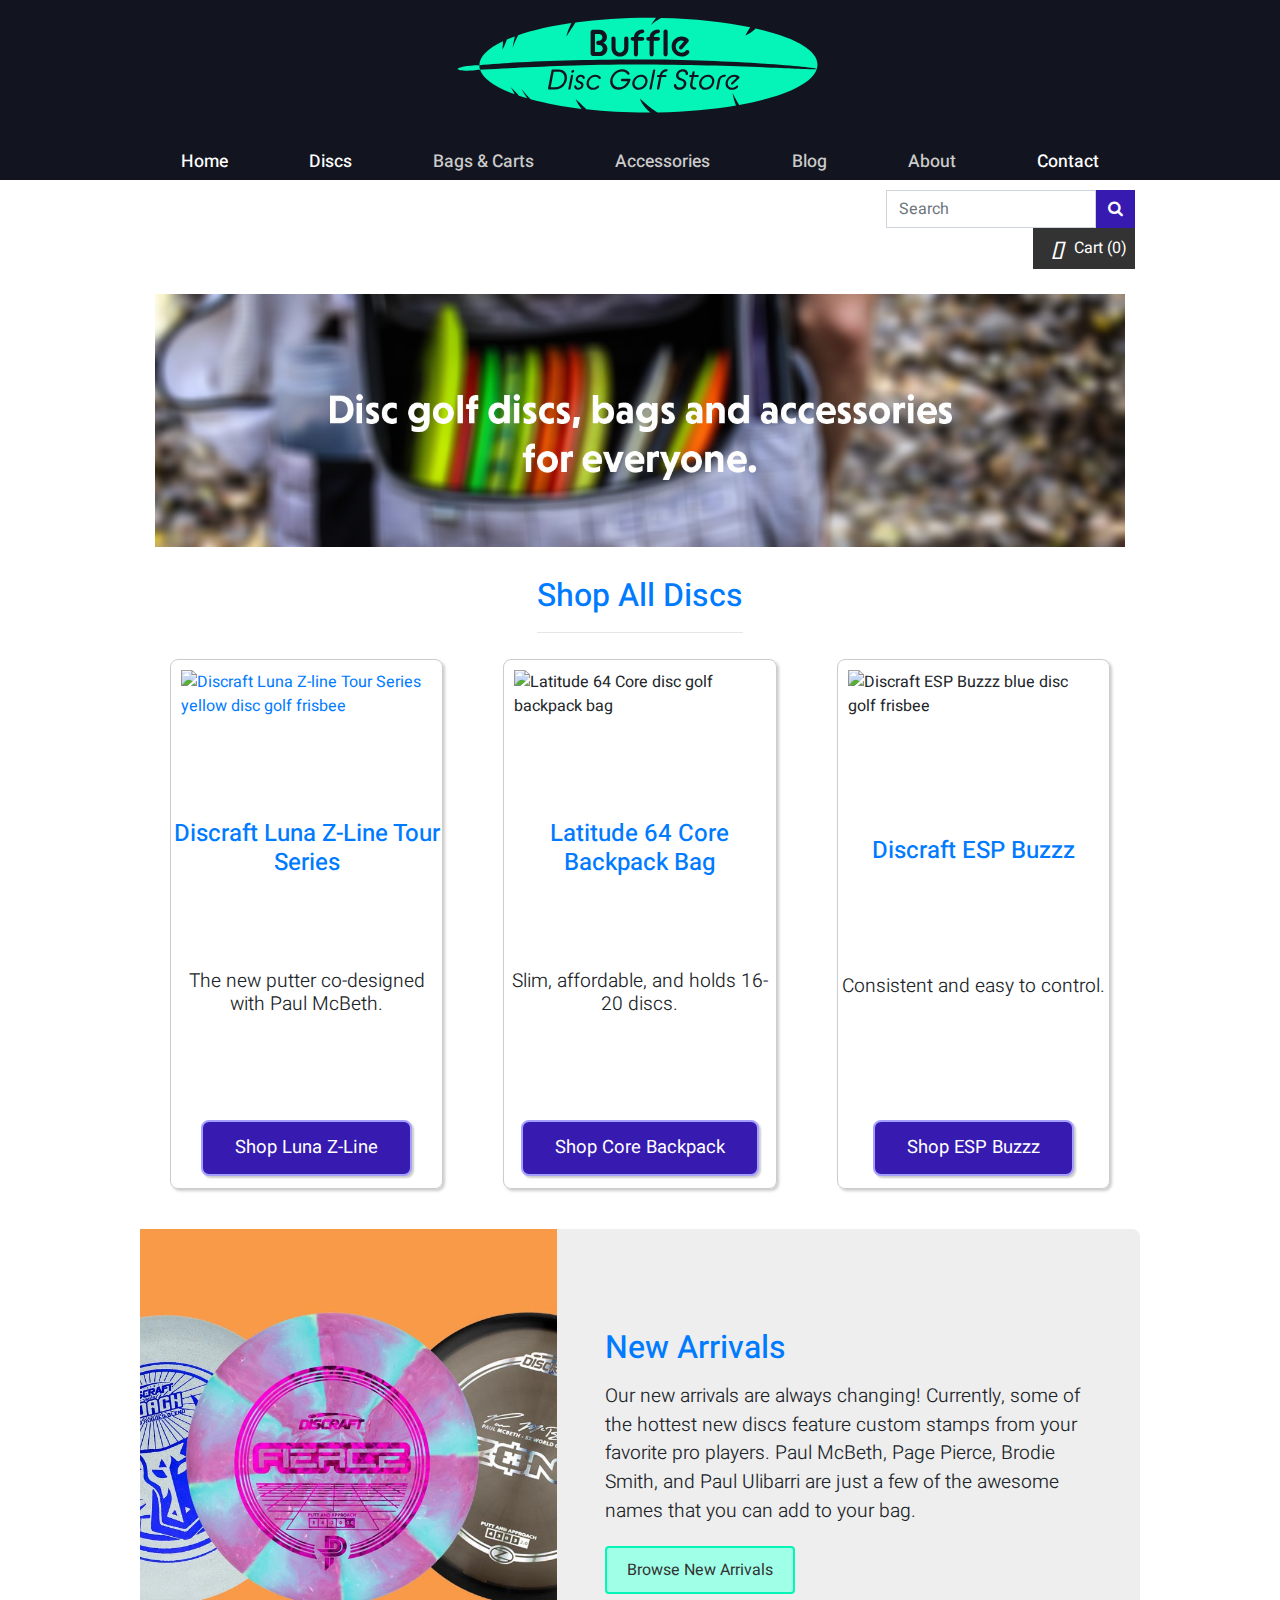
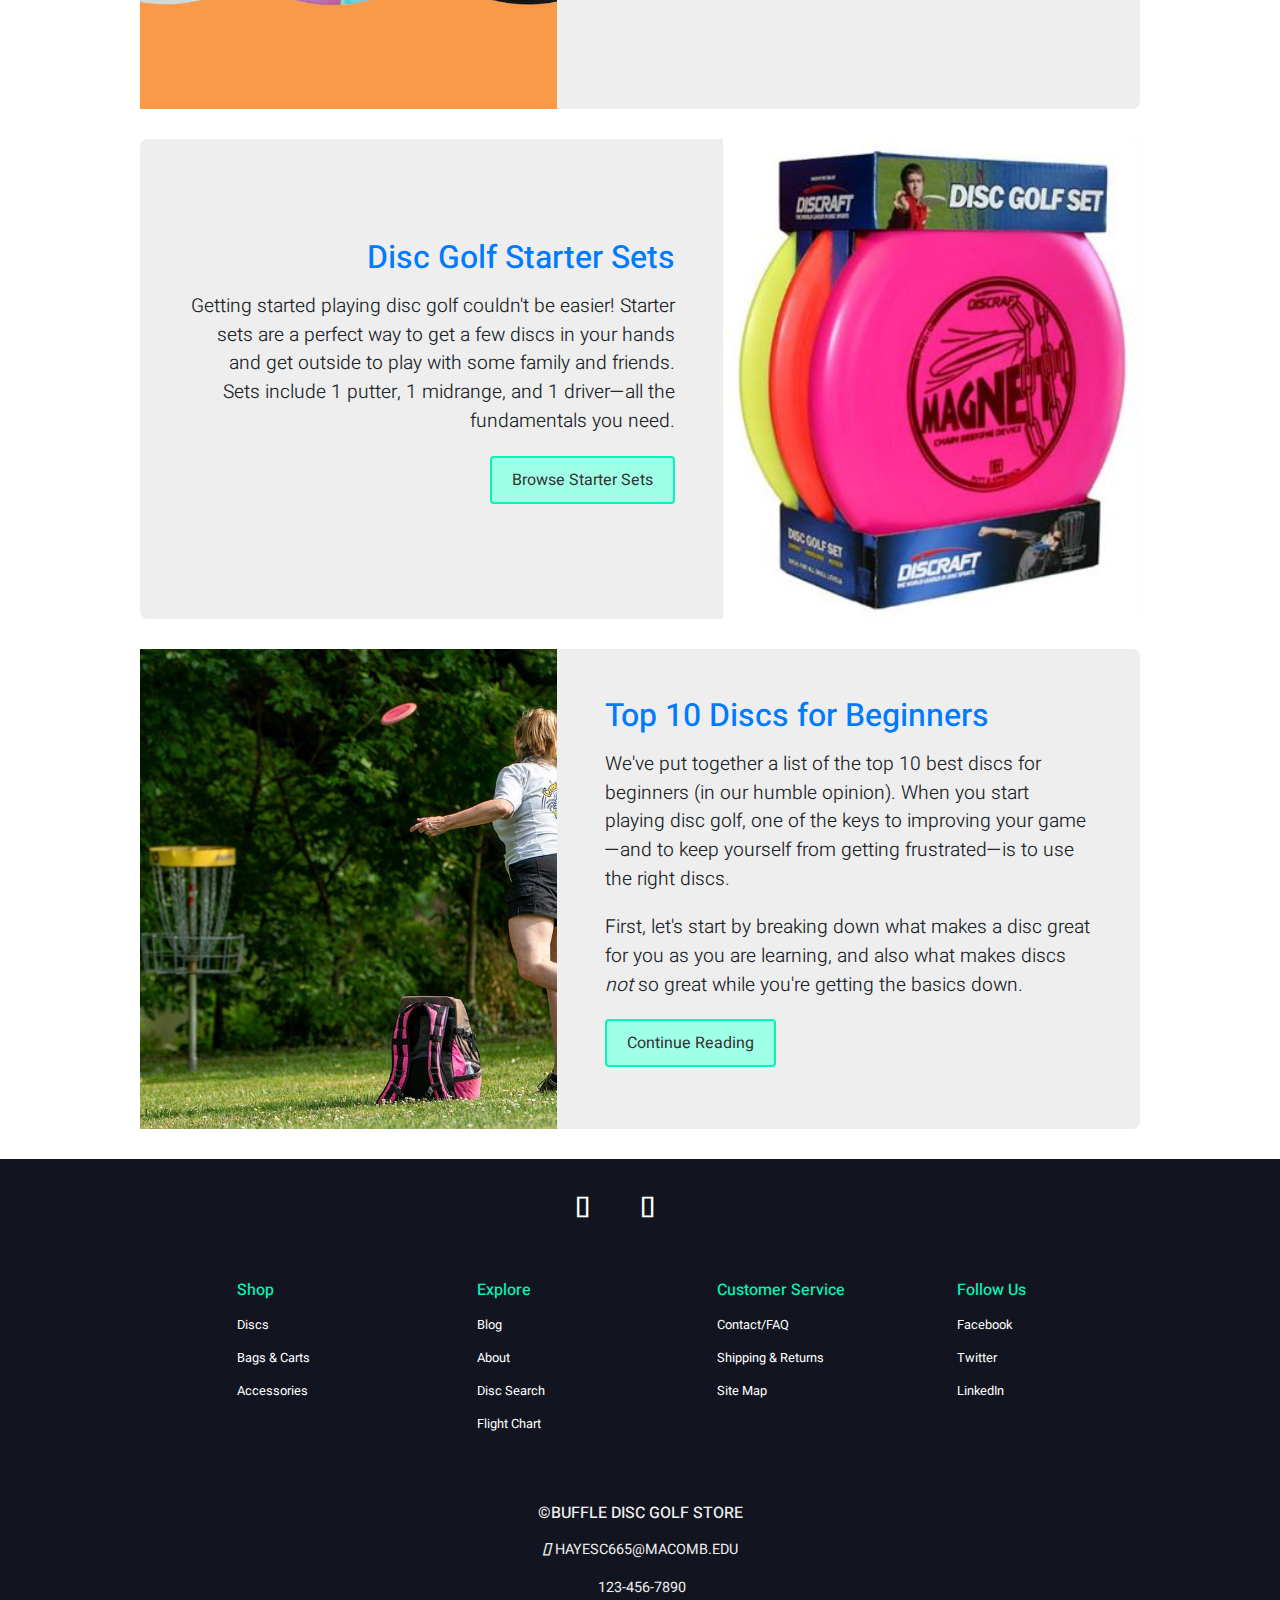
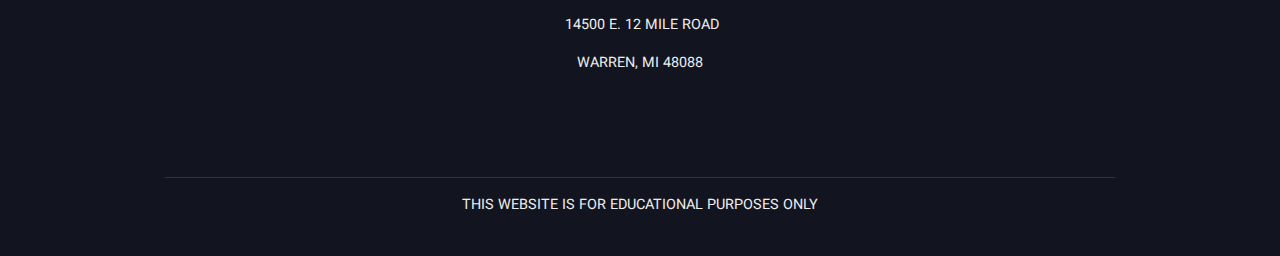
==== commit d62b212e: "Merge branch 'main' of https://github.com/cghayes/Buffle-Disc-Golf" ====
--- a/buffle_disc_golf/index.html
+++ b/buffle_disc_golf/index.html
@@ -49,9 +49,14 @@
       "email": "hayesc665@macomb.edu"
     }
   </script>
+  <!-- Elfsight Social Media Icons -->
+  <script src="https://apps.elfsight.com/p/platform.js" defer></script>
 </head>
 
 <body>
+  <!-- Social Media Icons -->
+  <div class="elfsight-app-561b2a26-9611-4fcd-a1d9-a6bdda94cfe1"></div>
+  <!-- ================== -->
   <div class="container-fluid my-container">
     <header class="row site-header align-items-end">
       <div class="col-4 offset-4 header-logo">
@@ -100,7 +105,7 @@
         </nav>
       </div>
     </header>
-
+<!-- ShareThis BEGIN --><div class="sharethis-inline-share-buttons"></div><!-- ShareThis END -->
     <div class="search-cart-wrapper">
       <div class="row header-search justify-content-end">
         <form class="d-flex search">
@@ -249,10 +254,10 @@
     <footer class="row site-footer justify-content-center pt-3 my-0">
       <div class="col-9 footer-wrapper">
         <div class="col-12 align-items-start justify-content-center social-media pb-4 mb-3">
-          <a href="" class="fab fa-facebook"></a>
-          <a href="" class="fab fa-twitter"></a>
-          <a href="" class="fab fa-instagram"></a>
-          <a href="" class="fab fa-youtube"></a>
+          <a href="https://www.facebook.com/profile.php?id=100067097821039" class="fab fa-facebook" target="_blank"></a>
+          <a href="https://twitter.com/bufflediscgolf" class="fab fa-twitter" target="_blank"></a>
+          <a href="https://www.linkedin.com/in/calley-hayes-22677b210/" class="fab fa-linkedin-in" target="_blank"></a>
+          <!-- <a href="" class="fab fa-youtube"></a> -->
         </div>
         <div class="col-12 d-flex flex-row justify-content-center footer-nav">
           <div class="col-3">
@@ -284,10 +289,10 @@
           <div class="col-3">
             <h5>Follow Us</h5>
             <ul>
-              <li><a href="">Facebook</a></li>
-              <li><a href="">Twitter</a></li>
-              <li><a href="">Instagram</a></li>
-              <li><a href="">YouTube</a></li>
+              <li><a href="https://www.facebook.com/profile.php?id=100067097821039" target="_blank">Facebook</a></li>
+              <li><a href="https://twitter.com/bufflediscgolf" target="_blank">Twitter</a></li>
+              <li><a href="https://www.linkedin.com/in/calley-hayes-22677b210/" target="_blank">LinkedIn</a></li>
+              <!-- <li><a href="">YouTube</a></li> -->
             </ul>
           </div>
         </div>
@@ -295,6 +300,9 @@
           <div class="col-12 mt-3 py-5 copyright">
             <h6 class="text-center mb-3">&#169;Buffle Disc Golf Store</h6>
             <p><i class="fas fa-envelope"></i>&nbsp;hayesc665@macomb.edu</p>
+            <p><i class="fas fa-phone-alt"></i>&nbsp;123-456-7890</p>
+            <p><i class="fas fa-map-marker-alt"></i>&nbsp;14500 E. 12 Mile Road</p>
+            <p>Warren, MI 48088</p>
           </div>
         </div>
         <div class="row disclaimer my-0 py-4">
--- a/buffle_disc_golf/assets/my-css/main.css
+++ b/buffle_disc_golf/assets/my-css/main.css
@@ -357,7 +357,7 @@
 
 .social-media {
   display: flex;
-  font-size: 1.3em;
+  font-size: 1.5em;
   margin: 0;
   padding: 0;
   /* height: 80px; */
@@ -365,8 +365,8 @@
 }
 
 .social-media .fab {
-  margin: 0;
-  padding: 10px 30px;
+  margin: 5px 15px;
+  padding: 10px 10px;
 }
 
 .social-media>a {
